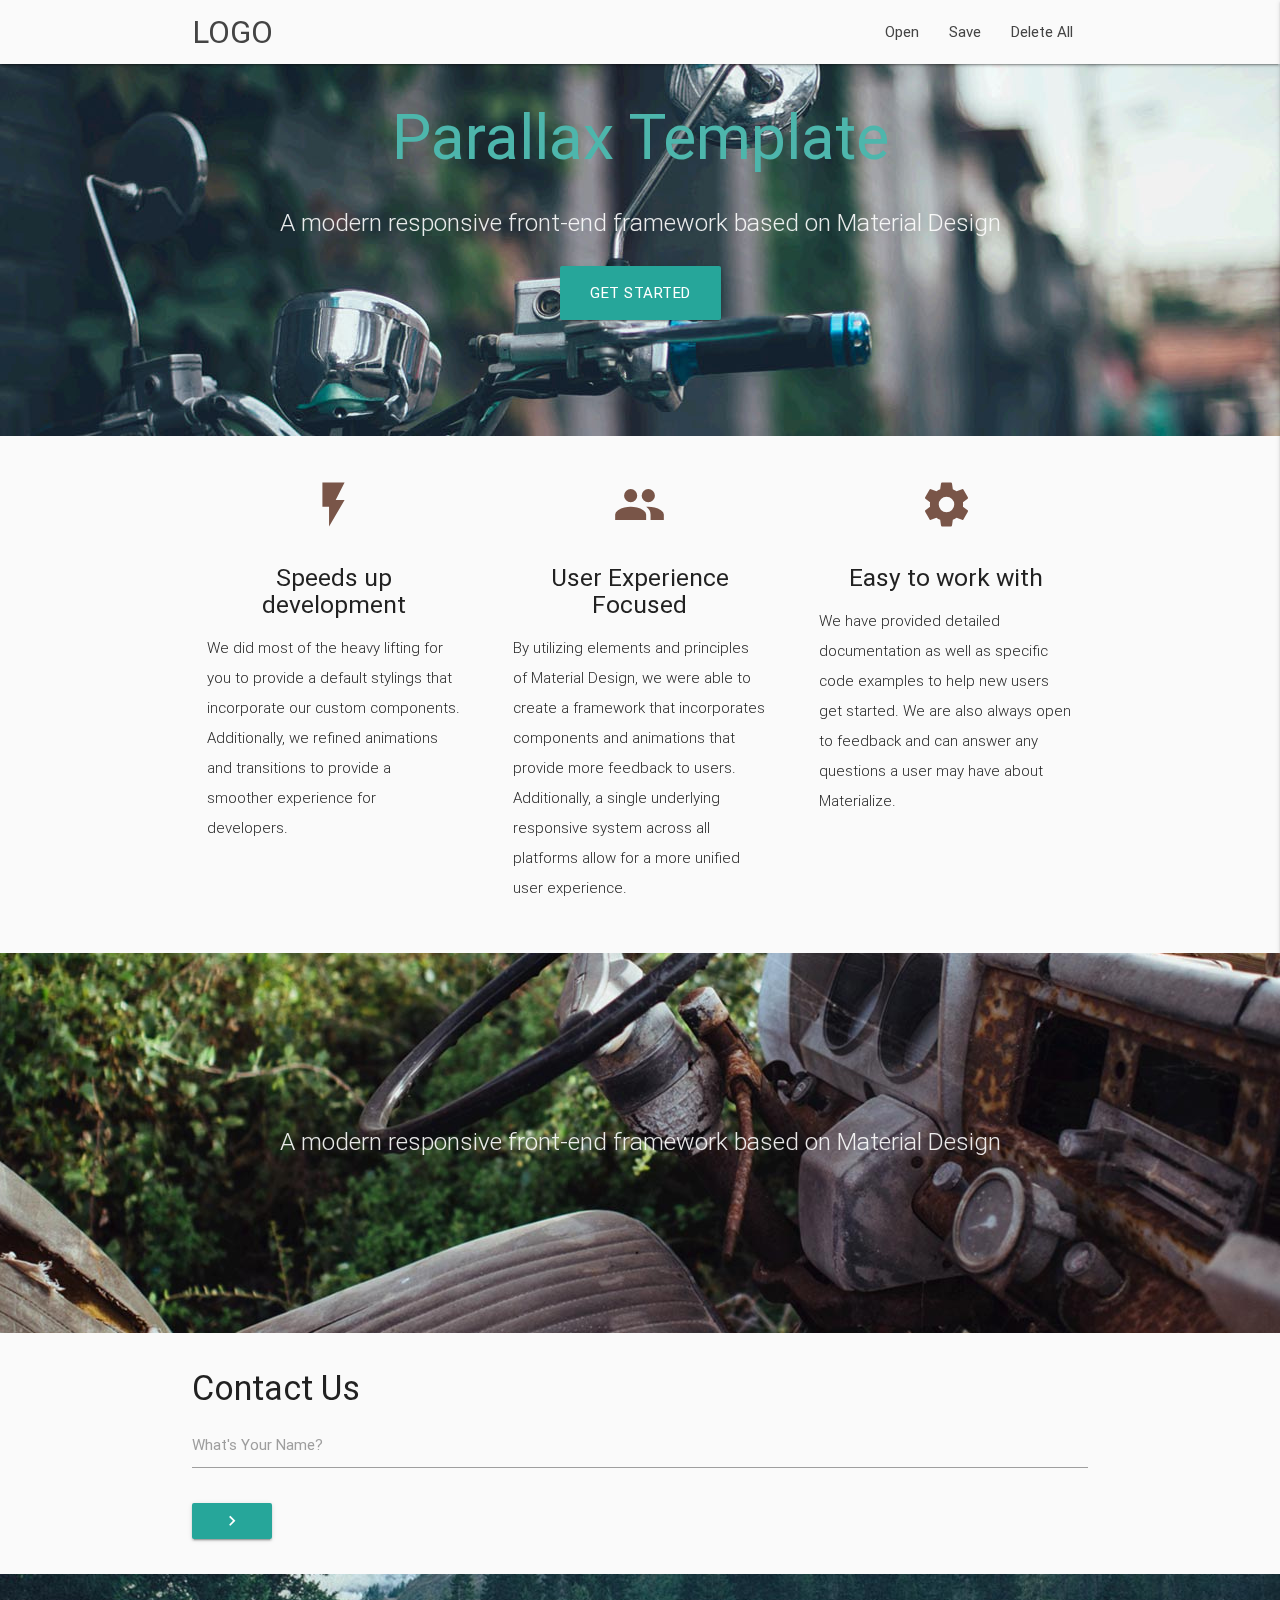
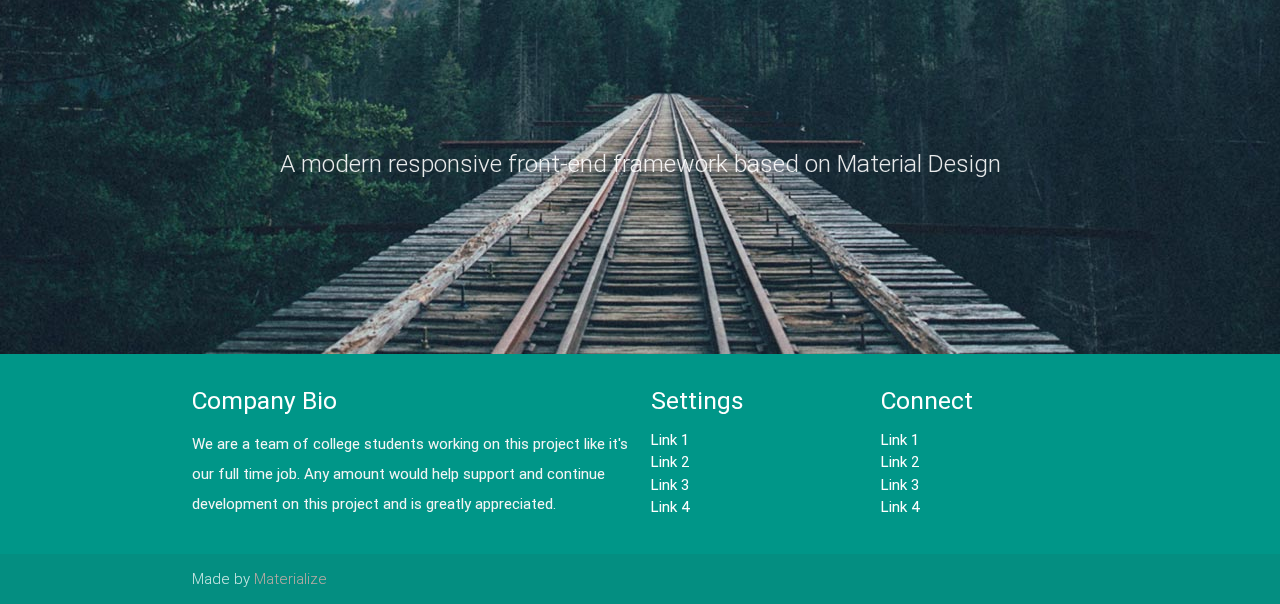
==== index.html @ 934c6a93 "Initial commit --ruben" ====
<!DOCTYPE html>
<html lang="en">
    <head>
        <meta http-equiv="Content-Type" content="text/html; charset=UTF-8"/>
        <meta name="viewport" content="width=device-width, initial-scale=1, maximum-scale=1.0, user-scalable=no"/>
        <title>Site Title</title>

        <!-- CSS  -->
        <link href="https://fonts.googleapis.com/icon?family=Material+Icons" rel="stylesheet">
        <link href="css/materialize.css" type="text/css" rel="stylesheet" media="screen,projection"/>
        <link href="css/style.css" type="text/css" rel="stylesheet" media="screen,projection"/>

        <style>
            body {
                padding-top: 56px;
            }

            .nav-fixed {
                position: fixed;
                right: 0;
                left: 0;
                top: 0;
                margin-bottom: 0px;
                z-index: 997;
            }

            .menu-close {
                margin: 0 !important;
            }
        </style>
    </head>
    <body>
        <!-- Horizonal Navigation bar -->
        <nav class="nav-fixed">
            <div class="nav-wrapper container">
                <a class="button-collapse right" href="#" data-activates="slide-out" id="button-collapse">
                    <i class="material-icons">menu</i>
                </a>
                <a id="logo-container" class="brand-logo">
                    LOGO
                </a>
                <!-- Horizontal Navbar links only shown on large resolutions -->
                <ul id="nav-mobile" class="right hide-on-med-and-down">
                    <li><a href="#">Open</a></li>
                    <li><a href="#">Save</a></li>
                    <li><a href="#">Delete All</a></li>
                </ul>
            </div>
        </nav>

        <!-- Sidebar navigation -->
        <ul id="slide-out" class="side-nav">
            <li><a href="javascript:;"><i class="material-icons right menu-close">arrow_forward</i></a></li>
            <li><a href="#">Open</a></li>
            <li><a href="#">Save</a></li>
            <li><a href="#">Delete All</a></li>
        </ul>

        <!-- Sidebar navigation -->
        <ul id="slide-out" class="side-nav">
            <li id="menu_load"><a href="#">Open<i class="mdi-file-file-upload left"></i></a></li>
            <li id="menu_save"><a href="#">Save<i class="mdi-file-file-download left"></i></a></li>
            <li id="menu_delete"><a href="#">Delete All<i class="mdi-action-delete left"></i></a></li>
        </ul>

        <div id="index-banner" class="parallax-container">
            <div class="section no-pad-bot">
                <div class="container">
                    <br><br>
                    <h1 class="header center teal-text text-lighten-2">Parallax Template</h1>
                    <div class="row center">
                        <h5 class="header col s12 light">A modern responsive front-end framework based on Material Design</h5>
                    </div>
                    <div class="row center">
                        <a href="http://materializecss.com/getting-started.html" id="download-button" class="btn-large waves-effect waves-light teal lighten-1">Get Started</a>
                    </div>
                    <br><br>

                </div>
            </div>
            <div class="parallax"><img src="images/parallax-bg/background1.jpg" alt="Unsplashed background img 1"></div>
        </div>

        <div class="container">
            <div class="section">

                <!--Icon Section-->   
                <div class="row">
                    <div class="col s12 m4">
                        <div class="icon-block">
                            <h2 class="center brown-text"><i class="material-icons">flash_on</i></h2>
                            <h5 class="center">Speeds up development</h5>

                            <p class="light">We did most of the heavy lifting for you to provide a default stylings that incorporate our custom components. Additionally, we refined animations and transitions to provide a smoother experience for developers.</p>
                        </div>
                    </div>

                    <div class="col s12 m4">
                        <div class="icon-block">
                            <h2 class="center brown-text"><i class="material-icons">group</i></h2>
                            <h5 class="center">User Experience Focused</h5>

                            <p class="light">By utilizing elements and principles of Material Design, we were able to create a framework that incorporates components and animations that provide more feedback to users. Additionally, a single underlying responsive system across all platforms allow for a more unified user experience.</p>
                        </div>
                    </div>

                    <div class="col s12 m4">
                        <div class="icon-block">
                            <h2 class="center brown-text"><i class="material-icons">settings</i></h2>
                            <h5 class="center">Easy to work with</h5>

                            <p class="light">We have provided detailed documentation as well as specific code examples to help new users get started. We are also always open to feedback and can answer any questions a user may have about Materialize.</p>
                        </div>
                    </div>
                </div>

            </div>
        </div>


        <div class="parallax-container valign-wrapper">
            <div class="section no-pad-bot">
                <div class="container">
                    <div class="row center">
                        <h5 class="header col s12 light">A modern responsive front-end framework based on Material Design</h5>
                    </div>
                </div>
            </div>
            <div class="parallax"><img src="images/parallax-bg/background2.jpg" alt="Unsplashed background img 2"></div>
        </div>

        <div class="container">
            <div class="section">

                <div class="row">
                    <div class="col s12">
                        <h3><i class="mdi-content-send brown-text"></i></h3>
                        <h4>Contact Us</h4>
                        <form id="contact-form" action="">
                            <div class="field-set">
                                <p class="error-step red-text" id="error-step0">Please tell us your name</p>
                                <div class="input-field" id="field-step0">
                                    <input id="input-field__name" type="text" class="validate">
                                    <label for="input-field__name">What's Your Name?</label>
                                </div>
                            </div>
                            <div class="field-set">
                                <p class="error-step red-text" id="error-step1">Please tell us your company name</p>
                                <div class="input-field" id="field-step1">
                                    <input id="input-field__company-name" type="text" class="validate">
                                    <label for="input-field__company-name">What's Your Company Name?</label>
                                </div>
                            </div>
                            <div class="field-set">
                                <p class="error-step red-text" id="error-step2">Please tell us about your project</p>
                                <div class="input-field">
                                    <textarea id="input-field__project-brief" class="materialize-textarea"></textarea>
                                    <label for="input-field__project-brief">Tell Us Briefly About Your Project</label>
                                </div>
                            </div>
                            <button type="submit" class="waves-effect waves-light btn" id="submit-contact">Submit</button>
                        </form>
                    </div>
                </div>

            </div>
        </div>


        <div class="parallax-container valign-wrapper">
            <div class="section no-pad-bot">
                <div class="container">
                    <div class="row center">
                        <h5 class="header col s12 light">A modern responsive front-end framework based on Material Design</h5>
                    </div>
                </div>
            </div>
            <div class="parallax"><img src="images/parallax-bg/background3.jpg" alt="Unsplashed background img 3"></div>
        </div>

        <footer class="page-footer teal">
            <div class="container">
                <div class="row">
                    <div class="col l6 s12">
                        <h5 class="white-text">Company Bio</h5>
                        <p class="grey-text text-lighten-4">We are a team of college students working on this project like it's our full time job. Any amount would help support and continue development on this project and is greatly appreciated.</p>


                    </div>
                    <div class="col l3 s12">
                        <h5 class="white-text">Settings</h5>
                        <ul>
                            <li><a class="white-text" href="#!">Link 1</a></li>
                            <li><a class="white-text" href="#!">Link 2</a></li>
                            <li><a class="white-text" href="#!">Link 3</a></li>
                            <li><a class="white-text" href="#!">Link 4</a></li>
                        </ul>
                    </div>
                    <div class="col l3 s12">
                        <h5 class="white-text">Connect</h5>
                        <ul>
                            <li><a class="white-text" href="#!">Link 1</a></li>
                            <li><a class="white-text" href="#!">Link 2</a></li>
                            <li><a class="white-text" href="#!">Link 3</a></li>
                            <li><a class="white-text" href="#!">Link 4</a></li>
                        </ul>
                    </div>
                </div>
            </div>
            <div class="footer-copyright">
                <div class="container">
                    Made by <a class="brown-text text-lighten-3" href="http://materializecss.com">Materialize</a>
                </div>
            </div>
        </footer>


        <!--  Scripts-->
        <script src="https://code.jquery.com/jquery-2.1.1.min.js"></script>
        <script src="js/bin/materialize.js"></script>
        <script src="js/bin/init.js"></script>
        <script src="js/bin/jquery-ui.min.js"></script>

        <script>
            var steps = $("#contact-form div.field-set");

            var count = steps.size();

            steps.each(function(i) {
                $(this).wrap("<div id='step" + i + "'></div>");
                $(this).append("<p id='step" + i + "commands'></p>");

                if (i === 0) {
                    createNextButton(i);        // to do
                    selectStep(i);                  // to do
                }
                else if (i === count - 1) {
                    $("#step" + i).hide();
                    createPrevButton(i);       // to do
                }
                else {
                    $("#step" + i).hide();
                    createPrevButton(i);       // to do
                    createNextButton(i);       // to do
                }
            });

            function createPrevButton(i) {

                var stepName = "step" + i;

//                $("#" + stepName + "commands").append("<a href='javascript:;' id='" + stepName + "Prev' class='prev waves-effect waves-light btn'><i class='material-icons'>keyboard_arrow_left</i></a> ");
//
//                $("#" + stepName + "Prev").bind("click", function(e) {
//                    $("#" + stepName).hide();
//                    $("#step" + (i - 1)).show();
//                    selectStep(i - 1);
//                });
                $("#submit-contact").hide();
            }

            function createNextButton(i) {
                $(".error-step").hide();
                var stepName = "step" + i;
                $("#" + stepName + "commands").append("<a href='javascript:;' id='" + stepName + "Next' class='next waves-effect waves-light btn'><i class='material-icons'>keyboard_arrow_right</i></a>");
                $("#" + stepName + "Next").bind("click", function(e) {
                    if (!$("#field-" + stepName + " input").val()) {
                        $("#field-" + stepName + " input").addClass("invalid");
                        $("#error-" + stepName).show("fast");
                        return false;
                    } else {
                        $("#" + stepName).slideUp(300).fadeOut(400);
//                    Materialize.showStaggeredList("#step" + (i + 1));
                        $("#step" + (i + 1)).slideDown(300).delay(800).fadeIn(400);
                        selectStep(i + 1);
//                        alert("isi dulu!");
//                        return false;
                    }
                    if (i + 2 === count) {
//                        $("#" + stepName + "Next").hide();
                        $("#submit-contact").show();
                    }
                });
            }

            function selectStep(i) {
                $("#steps li").removeClass("current");
                $("#stepDesc" + i).addClass("current");
            }

            $("#" + stepName + "Prev").bind("click", function(e) {
                $("#submit-contact").hide();
            });
        </script>

    </body>
</html>
---- css/style.css ----
/* Custom Stylesheet */
/**
 * Use this file to override Materialize files so you can update
 * the core Materialize files in the future
 *
 * Made By MaterializeCSS.com
 */

nav ul a,
nav .brand-logo {
  color: #444;
}

p {
  line-height: 2rem;
}

.button-collapse {
  color: #444;
}

.parallax-container {
  min-height: 380px;
  line-height: 0;
  height: auto;
  color: rgba(255,255,255,.9);
}
  .parallax-container .section {
    width: 100%;
  }

@media only screen and (max-width : 992px) {
  .parallax-container .section {
    position: absolute;
    top: 40%;
  }
  #index-banner .section {
    top: 10%;
  }
}

@media only screen and (max-width : 600px) {
  #index-banner .section {
    top: 0;
  }
}

.icon-block {
  padding: 0 15px;
}
.icon-block .material-icons {
  font-size: inherit;
}

footer.page-footer {
  margin: 0;
}
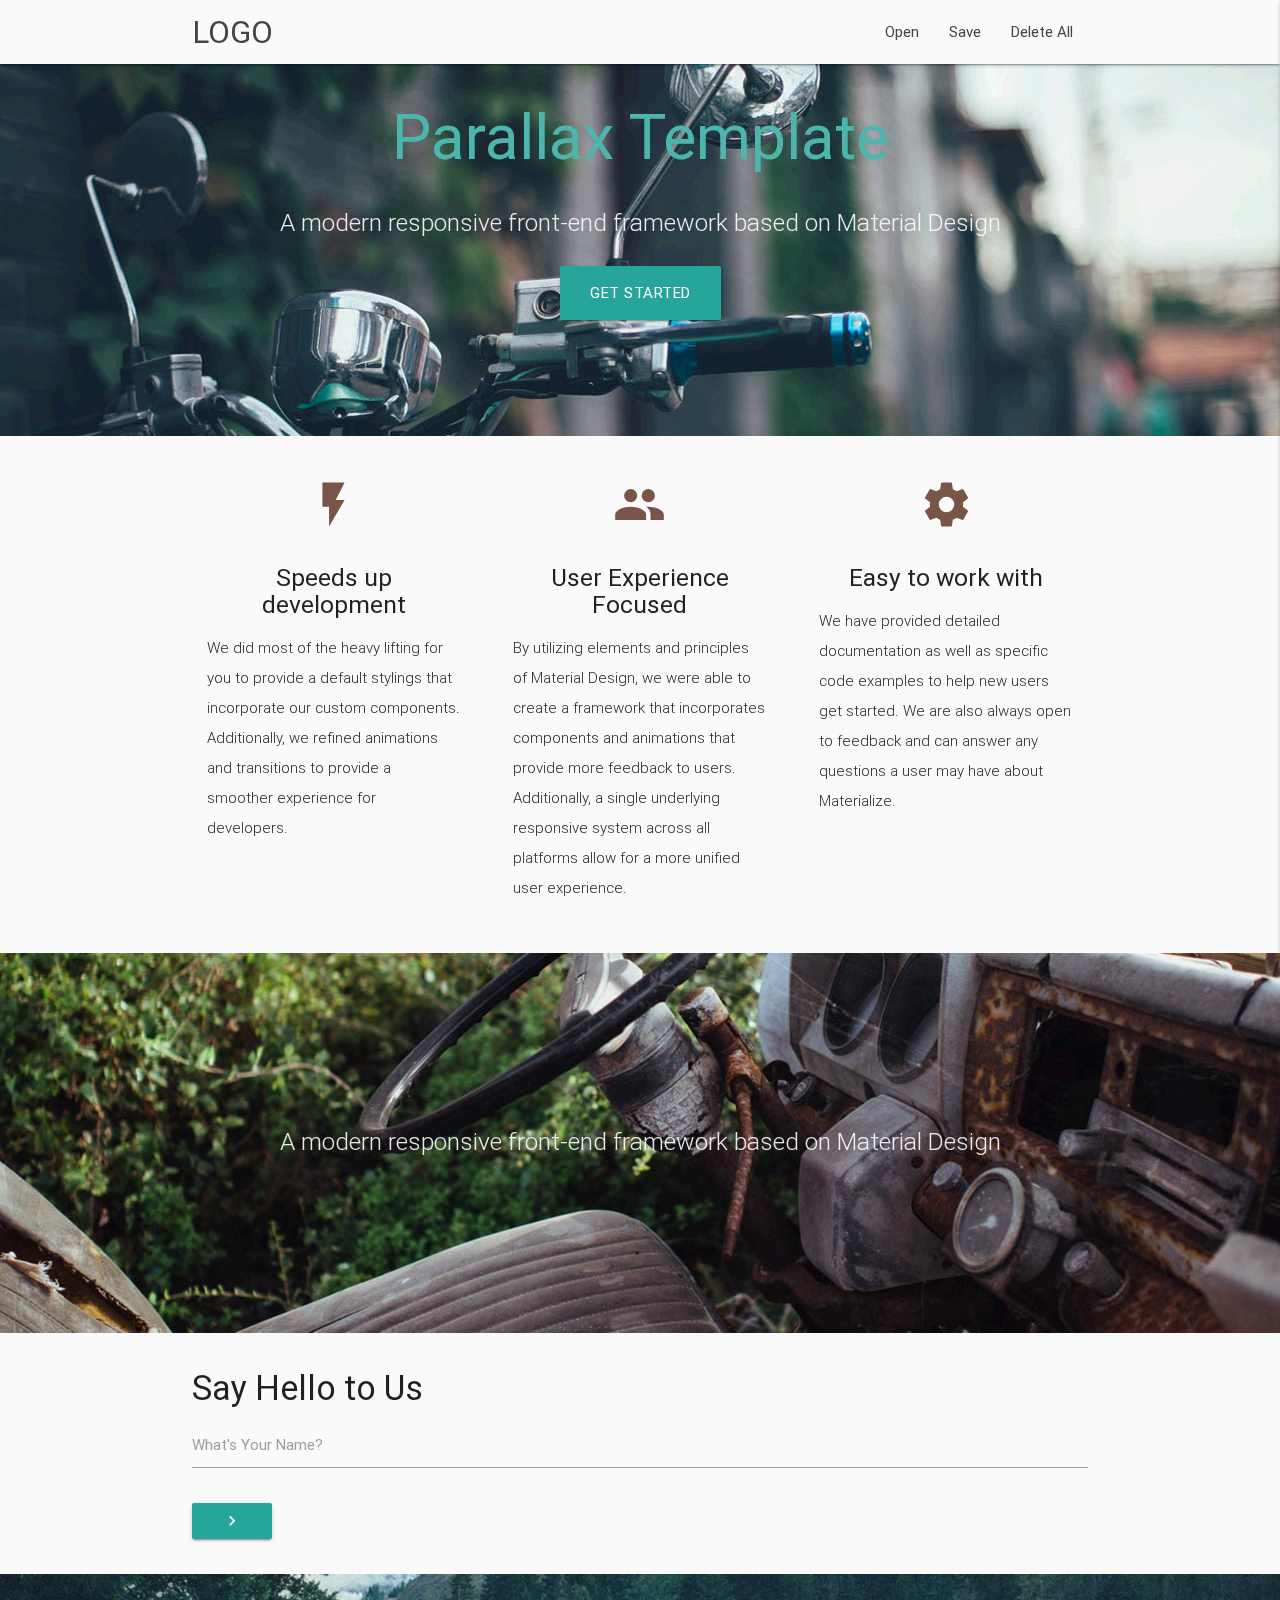
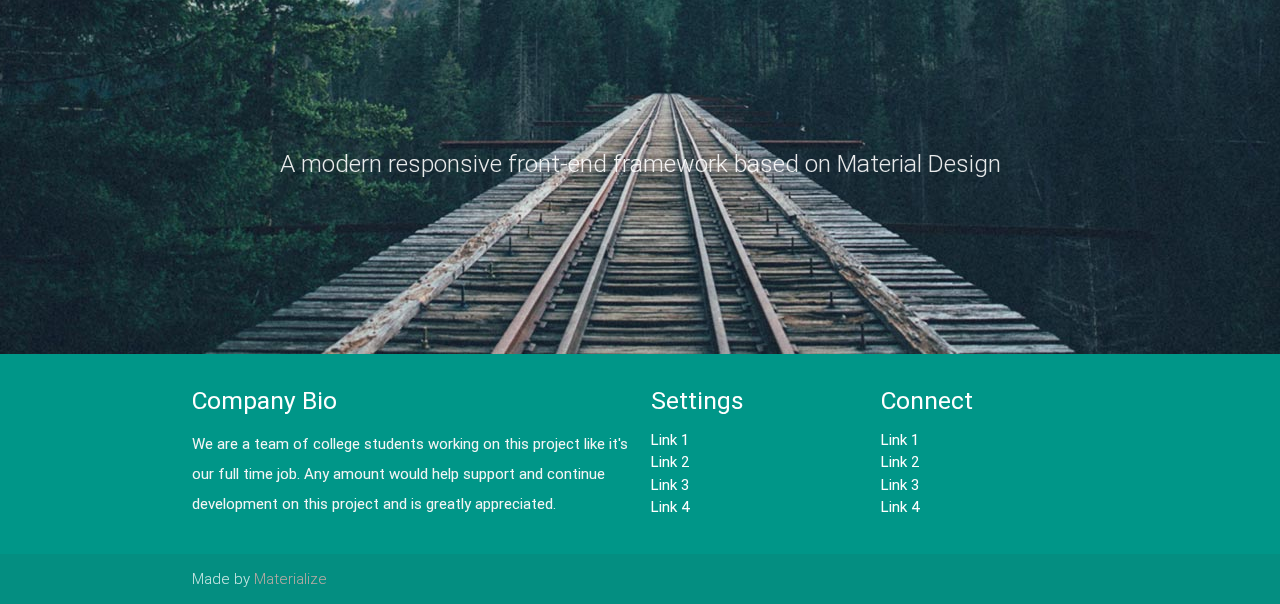
==== commit 22463bcc: "initial commit in branch ruben, minor update (wording)" ====
--- a/index.html
+++ b/index.html
@@ -135,7 +135,7 @@
                 <div class="row">
                     <div class="col s12">
                         <h3><i class="mdi-content-send brown-text"></i></h3>
-                        <h4>Contact Us</h4>
+                        <h4>Say Hello to Us</h4>
                         <form id="contact-form" action="">
                             <div class="field-set">
                                 <p class="error-step red-text" id="error-step0">Please tell us your name</p>
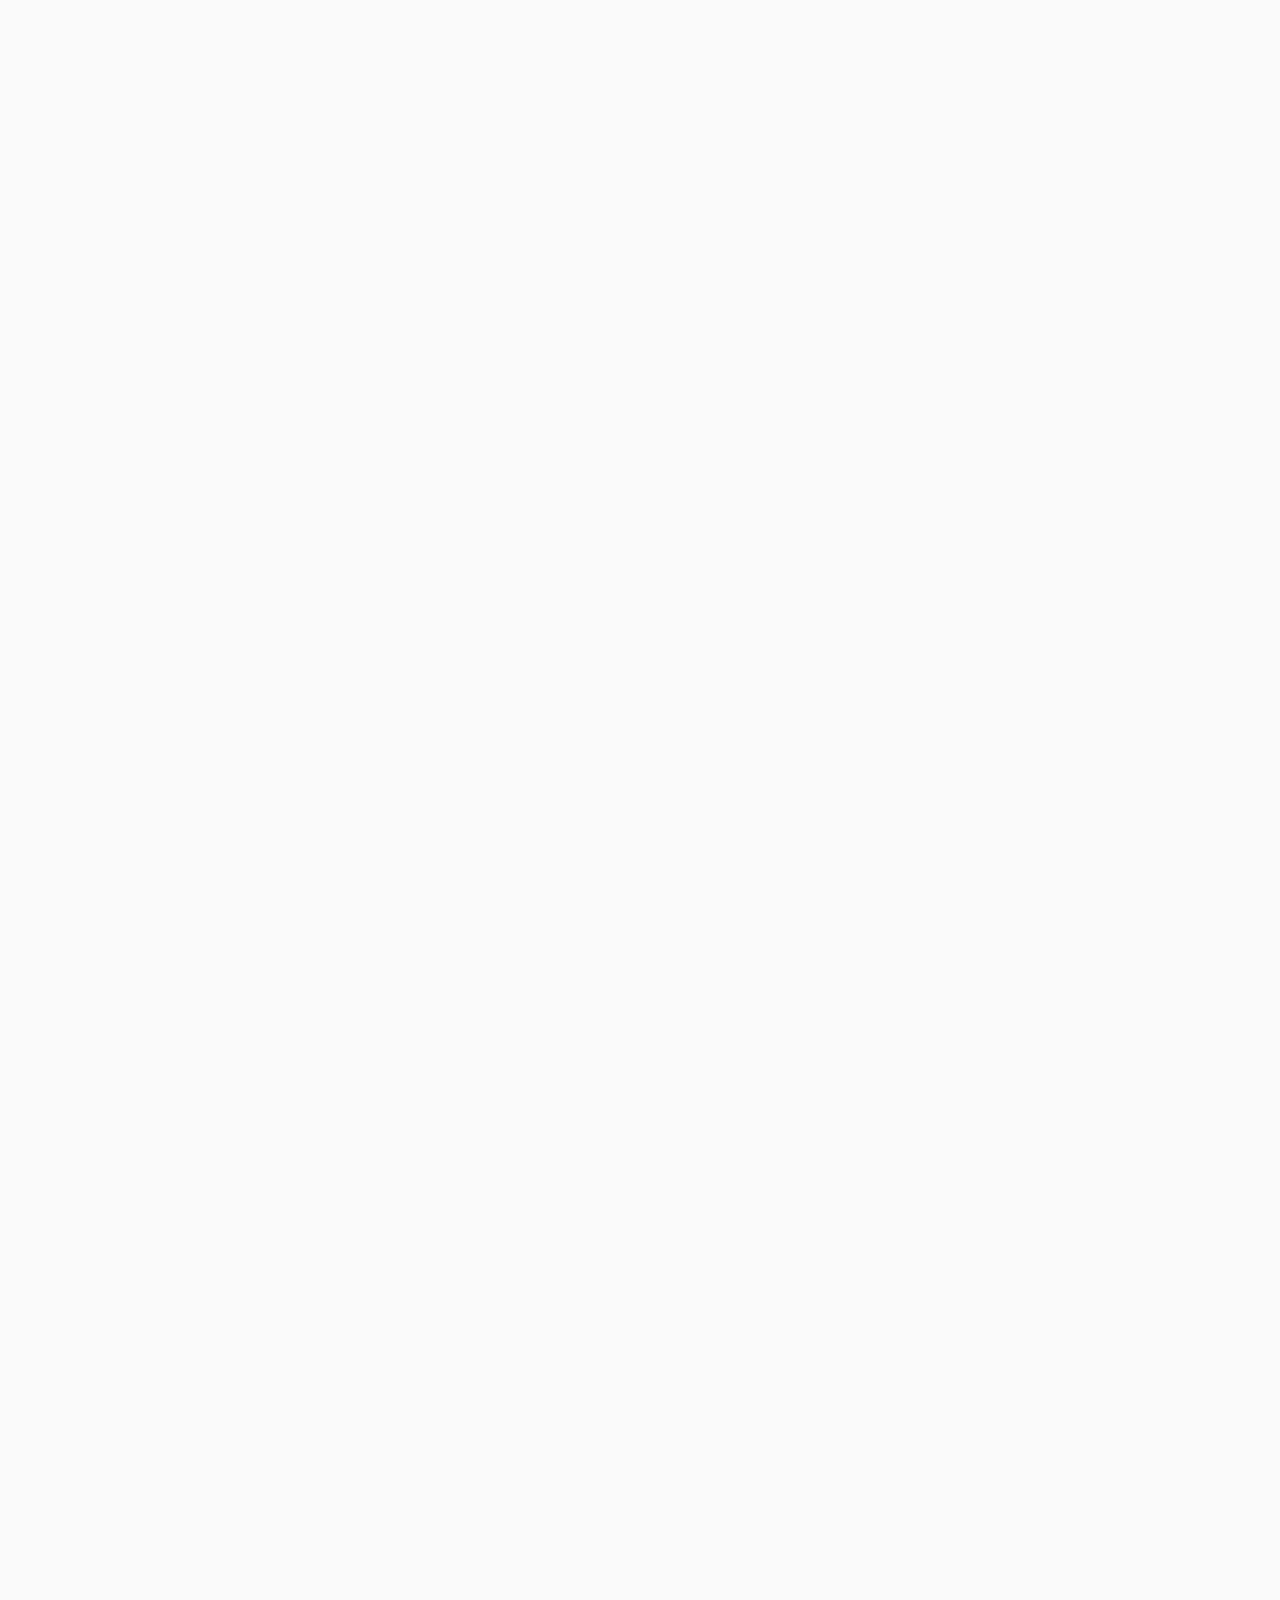
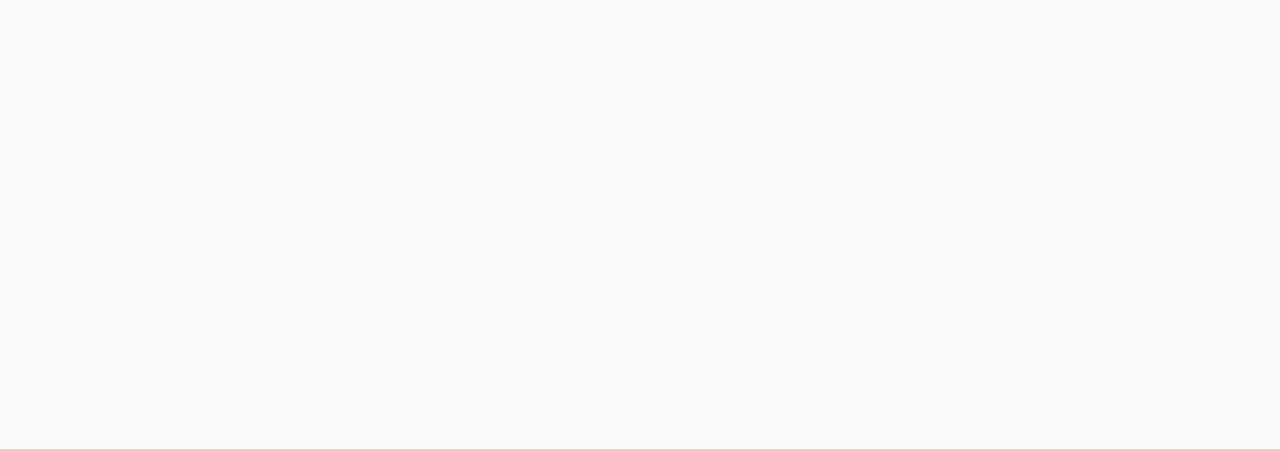
==== commit 3b1af1e6: "obrak abrik landing page. wkwkwk" ====
--- a/index.html
+++ b/index.html
@@ -9,287 +9,124 @@
         <link href="https://fonts.googleapis.com/icon?family=Material+Icons" rel="stylesheet">
         <link href="css/materialize.css" type="text/css" rel="stylesheet" media="screen,projection"/>
         <link href="css/style.css" type="text/css" rel="stylesheet" media="screen,projection"/>
+        <link href="lib/animsition/css/animsition.css" rel="stylesheet">
 
-        <style>
-            body {
-                padding-top: 56px;
-            }
-
-            .nav-fixed {
-                position: fixed;
-                right: 0;
-                left: 0;
-                top: 0;
-                margin-bottom: 0px;
-                z-index: 997;
-            }
-
-            .menu-close {
-                margin: 0 !important;
-            }
-        </style>
+        <script src="https://code.jquery.com/jquery-2.1.1.min.js"></script>
+        <script src="js/bin/materialize.min.js"></script>
+        <script src="lib/animsition/js/animsition.js"></script>
     </head>
     <body>
-        <!-- Horizonal Navigation bar -->
-        <nav class="nav-fixed">
-            <div class="nav-wrapper container">
-                <a class="button-collapse right" href="#" data-activates="slide-out" id="button-collapse">
-                    <i class="material-icons">menu</i>
-                </a>
-                <a id="logo-container" class="brand-logo">
-                    LOGO
-                </a>
-                <!-- Horizontal Navbar links only shown on large resolutions -->
-                <ul id="nav-mobile" class="right hide-on-med-and-down">
-                    <li><a href="#">Open</a></li>
-                    <li><a href="#">Save</a></li>
-                    <li><a href="#">Delete All</a></li>
-                </ul>
+        <div class="animsition">
+            <!-- Horizonal Navigation bar -->
+            <nav class="nav-fixed">
+                <div class="nav-wrapper container">
+                    <a class="button-collapse right" href="#" data-activates="slide-out" id="button-collapse">
+                        <i class="material-icons">menu</i>
+                    </a>
+                    <a href="index.html" id="logo-container" class="brand-logo animsition-link">
+                        <img src="images/logo-horizontal (Custom).png" style="margin-top: 6px" />
+                    </a>
+                    <!-- Horizontal Navbar links only shown on large resolutions -->
+                    <ul id="nav-mobile" class="right hide-on-med-and-down">
+                        <li class="waves-effect waves-ripple"><a href="about.html" class="">About Us</a></li>
+                        <li class="waves-effect waves-ripple"><a href="#">Our Work</a></li>
+                        <li><a href="contact-us.html" class="waves-effect waves-ripple btn grey darken-2 animsition-link">Contact Us</a></li>
+                    </ul>
+                </div>
+            </nav>
+
+            <!-- Sidebar navigation -->
+            <ul id="slide-out" class="side-nav">
+                <li><a href="javascript:;"><i class="material-icons right menu-close">arrow_forward</i></a></li>
+                <li><a href="about.html" class="animsition-link">About Us</a></li>
+                <li><a href="#">Our Work</a></li>
+                <li><a href="contact-us.html" class="waves-effect waves-ripple btn grey darken-2 animsition-link">Contact Us</a></li> 
+            </ul>
+
+            <div id="index-banner" class="parallax-container parallax-header valign-wrapper">
+                <div class="container">
+                    <h3 class="header col s12 grey-text text-lighten-4 valign" style="margin: 0; font-weight: 300 !important">PARBEL TECHNOLOGY</h3>
+                    <div id="typed-strings">
+                        <p><strong>Design.</strong></p>
+                        <p><strong>Create.</strong></p>
+                        <p><strong>Innovate.</strong></p>
+                    </div>
+                    <h5 style="font-weight: 300 !important">We <span id="typed" class="white-text"></span></h5>
+                    <a href="#who-are-we" class="btn waves-effect waves-ripple grey lighten-5 grey-text text-darken-1">WHO ARE WE?</a>
+                </div>
+                <div class="parallax"><img src="images/parallax-bg/bg-parbel.jpg" alt="Unsplashed background img 1"></div>
             </div>
-        </nav>
 
-        <!-- Sidebar navigation -->
-        <ul id="slide-out" class="side-nav">
-            <li><a href="javascript:;"><i class="material-icons right menu-close">arrow_forward</i></a></li>
-            <li><a href="#">Open</a></li>
-            <li><a href="#">Save</a></li>
-            <li><a href="#">Delete All</a></li>
-        </ul>
 
-        <!-- Sidebar navigation -->
-        <ul id="slide-out" class="side-nav">
-            <li id="menu_load"><a href="#">Open<i class="mdi-file-file-upload left"></i></a></li>
-            <li id="menu_save"><a href="#">Save<i class="mdi-file-file-download left"></i></a></li>
-            <li id="menu_delete"><a href="#">Delete All<i class="mdi-action-delete left"></i></a></li>
-        </ul>
+            <div class="parallax-container parallax-full valign-wrapper" id="who-are-we">
+                <div class="section no-pad-bot">
+                    <div class="container">
+                        <h4 class="header col s12 light white-text"><span id="speck-of-dust"></span> <span id="speck-btn" style="display: none"><a href="our-work.html" class="btn-floating btn waves-effect waves-ripple grey darken-3 animsition-link"><i class="material-icons">send</i></a></span></h4>
 
-        <div id="index-banner" class="parallax-container">
-            <div class="section no-pad-bot">
+                    </div>
+                </div>
+                <div class="parallax"><img src="images/parallax-bg/bg-parbel2.jpg" alt="Unsplashed background img 2"></div>
+            </div>
+
+            <footer class="page-footer grey darken-3">
                 <div class="container">
-                    <br><br>
-                    <h1 class="header center teal-text text-lighten-2">Parallax Template</h1>
-                    <div class="row center">
-                        <h5 class="header col s12 light">A modern responsive front-end framework based on Material Design</h5>
-                    </div>
-                    <div class="row center">
-                        <a href="http://materializecss.com/getting-started.html" id="download-button" class="btn-large waves-effect waves-light teal lighten-1">Get Started</a>
-                    </div>
-                    <br><br>
+                    <div class="row">
+                        <div class="col l6 s12">
+                            <h5 class="white-text">Company Bio</h5>
+                            <p class="grey-text text-lighten-4">We are a team of college students working on this project like it's our full time job. Any amount would help support and continue development on this project and is greatly appreciated.</p>
 
-                </div>
-            </div>
-            <div class="parallax"><img src="images/parallax-bg/background1.jpg" alt="Unsplashed background img 1"></div>
-        </div>
 
-        <div class="container">
-            <div class="section">
-
-                <!--Icon Section-->   
-                <div class="row">
-                    <div class="col s12 m4">
-                        <div class="icon-block">
-                            <h2 class="center brown-text"><i class="material-icons">flash_on</i></h2>
-                            <h5 class="center">Speeds up development</h5>
-
-                            <p class="light">We did most of the heavy lifting for you to provide a default stylings that incorporate our custom components. Additionally, we refined animations and transitions to provide a smoother experience for developers.</p>
                         </div>
-                    </div>
-
-                    <div class="col s12 m4">
-                        <div class="icon-block">
-                            <h2 class="center brown-text"><i class="material-icons">group</i></h2>
-                            <h5 class="center">User Experience Focused</h5>
-
-                            <p class="light">By utilizing elements and principles of Material Design, we were able to create a framework that incorporates components and animations that provide more feedback to users. Additionally, a single underlying responsive system across all platforms allow for a more unified user experience.</p>
+                        <div class="col l3 s12">
+                            <h5 class="white-text">Settings</h5>
+                            <ul>
+                                <li><a class="white-text" href="#!">Link 1</a></li>
+                                <li><a class="white-text" href="#!">Link 2</a></li>
+                                <li><a class="white-text" href="#!">Link 3</a></li>
+                                <li><a class="white-text" href="#!">Link 4</a></li>
+                            </ul>
                         </div>
-                    </div>
-
-                    <div class="col s12 m4">
-                        <div class="icon-block">
-                            <h2 class="center brown-text"><i class="material-icons">settings</i></h2>
-                            <h5 class="center">Easy to work with</h5>
-
-                            <p class="light">We have provided detailed documentation as well as specific code examples to help new users get started. We are also always open to feedback and can answer any questions a user may have about Materialize.</p>
+                        <div class="col l3 s12">
+                            <h5 class="white-text">Connect</h5>
+                            <ul>
+                                <li><a class="white-text" href="#!">Link 1</a></li>
+                                <li><a class="white-text" href="#!">Link 2</a></li>
+                                <li><a class="white-text" href="#!">Link 3</a></li>
+                                <li><a class="white-text" href="#!">Link 4</a></li>
+                            </ul>
                         </div>
                     </div>
                 </div>
-
-            </div>
-        </div>
-
-
-        <div class="parallax-container valign-wrapper">
-            <div class="section no-pad-bot">
-                <div class="container">
-                    <div class="row center">
-                        <h5 class="header col s12 light">A modern responsive front-end framework based on Material Design</h5>
+                <div class="footer-copyright">
+                    <div class="container">
+                        &COPY;2016 Parbel Technologies
                     </div>
                 </div>
-            </div>
-            <div class="parallax"><img src="images/parallax-bg/background2.jpg" alt="Unsplashed background img 2"></div>
+            </footer>
+
         </div>
-
-        <div class="container">
-            <div class="section">
-
-                <div class="row">
-                    <div class="col s12">
-                        <h3><i class="mdi-content-send brown-text"></i></h3>
-                        <h4>Say Hello to Us</h4>
-                        <form id="contact-form" action="">
-                            <div class="field-set">
-                                <p class="error-step red-text" id="error-step0">Please tell us your name</p>
-                                <div class="input-field" id="field-step0">
-                                    <input id="input-field__name" type="text" class="validate">
-                                    <label for="input-field__name">What's Your Name?</label>
-                                </div>
-                            </div>
-                            <div class="field-set">
-                                <p class="error-step red-text" id="error-step1">Please tell us your company name</p>
-                                <div class="input-field" id="field-step1">
-                                    <input id="input-field__company-name" type="text" class="validate">
-                                    <label for="input-field__company-name">What's Your Company Name?</label>
-                                </div>
-                            </div>
-                            <div class="field-set">
-                                <p class="error-step red-text" id="error-step2">Please tell us about your project</p>
-                                <div class="input-field">
-                                    <textarea id="input-field__project-brief" class="materialize-textarea"></textarea>
-                                    <label for="input-field__project-brief">Tell Us Briefly About Your Project</label>
-                                </div>
-                            </div>
-                            <button type="submit" class="waves-effect waves-light btn" id="submit-contact">Submit</button>
-                        </form>
-                    </div>
-                </div>
-
-            </div>
-        </div>
-
-
-        <div class="parallax-container valign-wrapper">
-            <div class="section no-pad-bot">
-                <div class="container">
-                    <div class="row center">
-                        <h5 class="header col s12 light">A modern responsive front-end framework based on Material Design</h5>
-                    </div>
-                </div>
-            </div>
-            <div class="parallax"><img src="images/parallax-bg/background3.jpg" alt="Unsplashed background img 3"></div>
-        </div>
-
-        <footer class="page-footer teal">
-            <div class="container">
-                <div class="row">
-                    <div class="col l6 s12">
-                        <h5 class="white-text">Company Bio</h5>
-                        <p class="grey-text text-lighten-4">We are a team of college students working on this project like it's our full time job. Any amount would help support and continue development on this project and is greatly appreciated.</p>
-
-
-                    </div>
-                    <div class="col l3 s12">
-                        <h5 class="white-text">Settings</h5>
-                        <ul>
-                            <li><a class="white-text" href="#!">Link 1</a></li>
-                            <li><a class="white-text" href="#!">Link 2</a></li>
-                            <li><a class="white-text" href="#!">Link 3</a></li>
-                            <li><a class="white-text" href="#!">Link 4</a></li>
-                        </ul>
-                    </div>
-                    <div class="col l3 s12">
-                        <h5 class="white-text">Connect</h5>
-                        <ul>
-                            <li><a class="white-text" href="#!">Link 1</a></li>
-                            <li><a class="white-text" href="#!">Link 2</a></li>
-                            <li><a class="white-text" href="#!">Link 3</a></li>
-                            <li><a class="white-text" href="#!">Link 4</a></li>
-                        </ul>
-                    </div>
-                </div>
-            </div>
-            <div class="footer-copyright">
-                <div class="container">
-                    Made by <a class="brown-text text-lighten-3" href="http://materializecss.com">Materialize</a>
-                </div>
-            </div>
-        </footer>
-
-
         <!--  Scripts-->
-        <script src="https://code.jquery.com/jquery-2.1.1.min.js"></script>
-        <script src="js/bin/materialize.js"></script>
         <script src="js/bin/init.js"></script>
-        <script src="js/bin/jquery-ui.min.js"></script>
+        <script src="lib/typed.js/dist/typed.min.js"></script>
 
         <script>
-            var steps = $("#contact-form div.field-set");
+            var fullHeight = $(window).height();
+            var header = fullHeight - 56;
+            $('.parallax-header').css('height', header);
+            $('.parallax-full').css('height', fullHeight);
 
-            var count = steps.size();
-
-            steps.each(function(i) {
-                $(this).wrap("<div id='step" + i + "'></div>");
-                $(this).append("<p id='step" + i + "commands'></p>");
-
-                if (i === 0) {
-                    createNextButton(i);        // to do
-                    selectStep(i);                  // to do
-                }
-                else if (i === count - 1) {
-                    $("#step" + i).hide();
-                    createPrevButton(i);       // to do
-                }
-                else {
-                    $("#step" + i).hide();
-                    createPrevButton(i);       // to do
-                    createNextButton(i);       // to do
-                }
-            });
-
-            function createPrevButton(i) {
-
-                var stepName = "step" + i;
-
-//                $("#" + stepName + "commands").append("<a href='javascript:;' id='" + stepName + "Prev' class='prev waves-effect waves-light btn'><i class='material-icons'>keyboard_arrow_left</i></a> ");
-//
-//                $("#" + stepName + "Prev").bind("click", function(e) {
-//                    $("#" + stepName).hide();
-//                    $("#step" + (i - 1)).show();
-//                    selectStep(i - 1);
-//                });
-                $("#submit-contact").hide();
-            }
-
-            function createNextButton(i) {
-                $(".error-step").hide();
-                var stepName = "step" + i;
-                $("#" + stepName + "commands").append("<a href='javascript:;' id='" + stepName + "Next' class='next waves-effect waves-light btn'><i class='material-icons'>keyboard_arrow_right</i></a>");
-                $("#" + stepName + "Next").bind("click", function(e) {
-                    if (!$("#field-" + stepName + " input").val()) {
-                        $("#field-" + stepName + " input").addClass("invalid");
-                        $("#error-" + stepName).show("fast");
-                        return false;
-                    } else {
-                        $("#" + stepName).slideUp(300).fadeOut(400);
-//                    Materialize.showStaggeredList("#step" + (i + 1));
-                        $("#step" + (i + 1)).slideDown(300).delay(800).fadeIn(400);
-                        selectStep(i + 1);
-//                        alert("isi dulu!");
-//                        return false;
-                    }
-                    if (i + 2 === count) {
-//                        $("#" + stepName + "Next").hide();
-                        $("#submit-contact").show();
-                    }
+//            typed.js
+            $(function() {
+                $("#typed").typed({
+                    stringsElement: $('#typed-strings'),
+                    loop: true,
+                    // typing speed
+                    typeSpeed: 50,
+                    // backspacing speed
+                    backSpeed: 10,
+                    // time before backspacing
+                    backDelay: 1700,
                 });
-            }
-
-            function selectStep(i) {
-                $("#steps li").removeClass("current");
-                $("#stepDesc" + i).addClass("current");
-            }
-
-            $("#" + stepName + "Prev").bind("click", function(e) {
-                $("#submit-contact").hide();
             });
         </script>
 
--- a/css/style.css
+++ b/css/style.css
@@ -5,53 +5,91 @@
  *
  * Made By MaterializeCSS.com
  */
+body {
+    padding-top: 56px;
+}
+
+.nav-fixed {
+    position: fixed;
+    right: 0;
+    left: 0;
+    top: 0;
+    margin-bottom: 0px;
+    z-index: 997;
+}
+
+.menu-close {
+    margin: 0 !important;
+}
 
 nav ul a,
 nav .brand-logo {
-  color: #444;
+    color: #444;
 }
 
 p {
-  line-height: 2rem;
+    line-height: 2rem;
 }
 
 .button-collapse {
-  color: #444;
+    color: #444;
 }
 
 .parallax-container {
-  min-height: 380px;
-  line-height: 0;
-  height: auto;
-  color: rgba(255,255,255,.9);
+    min-height: 380px;
+    line-height: 0;
+    height: auto;
+    color: rgba(255,255,255,.9);
 }
-  .parallax-container .section {
+.parallax-container .section {
     width: 100%;
-  }
+}
+
+.typed-cursor{
+    opacity: 1;
+    -webkit-animation: blink 0.7s infinite;
+    -moz-animation: blink 0.7s infinite;
+    animation: blink 0.7s infinite;
+}
+@keyframes blink{
+    0% { opacity:1; }
+    50% { opacity:0; }
+    100% { opacity:1; }
+}
+@-webkit-keyframes blink{
+    0% { opacity:1; }
+    50% { opacity:0; }
+    100% { opacity:1; }
+}
+@-moz-keyframes blink{
+    0% { opacity:1; }
+    50% { opacity:0; }
+    100% { opacity:1; }
+}
 
 @media only screen and (max-width : 992px) {
-  .parallax-container .section {
-    position: absolute;
-    top: 40%;
-  }
-  #index-banner .section {
-    top: 10%;
-  }
+    .parallax-container .section {
+        position: absolute;
+        top: 40%;
+    }
+    #index-banner .section {
+        top: 10%;
+    }
 }
 
 @media only screen and (max-width : 600px) {
-  #index-banner .section {
-    top: 0;
-  }
+    #index-banner .section {
+        top: 0;
+    }
 }
 
 .icon-block {
-  padding: 0 15px;
+    padding: 0 15px;
 }
 .icon-block .material-icons {
-  font-size: inherit;
+    font-size: inherit;
 }
 
 footer.page-footer {
-  margin: 0;
+    margin: 0;
 }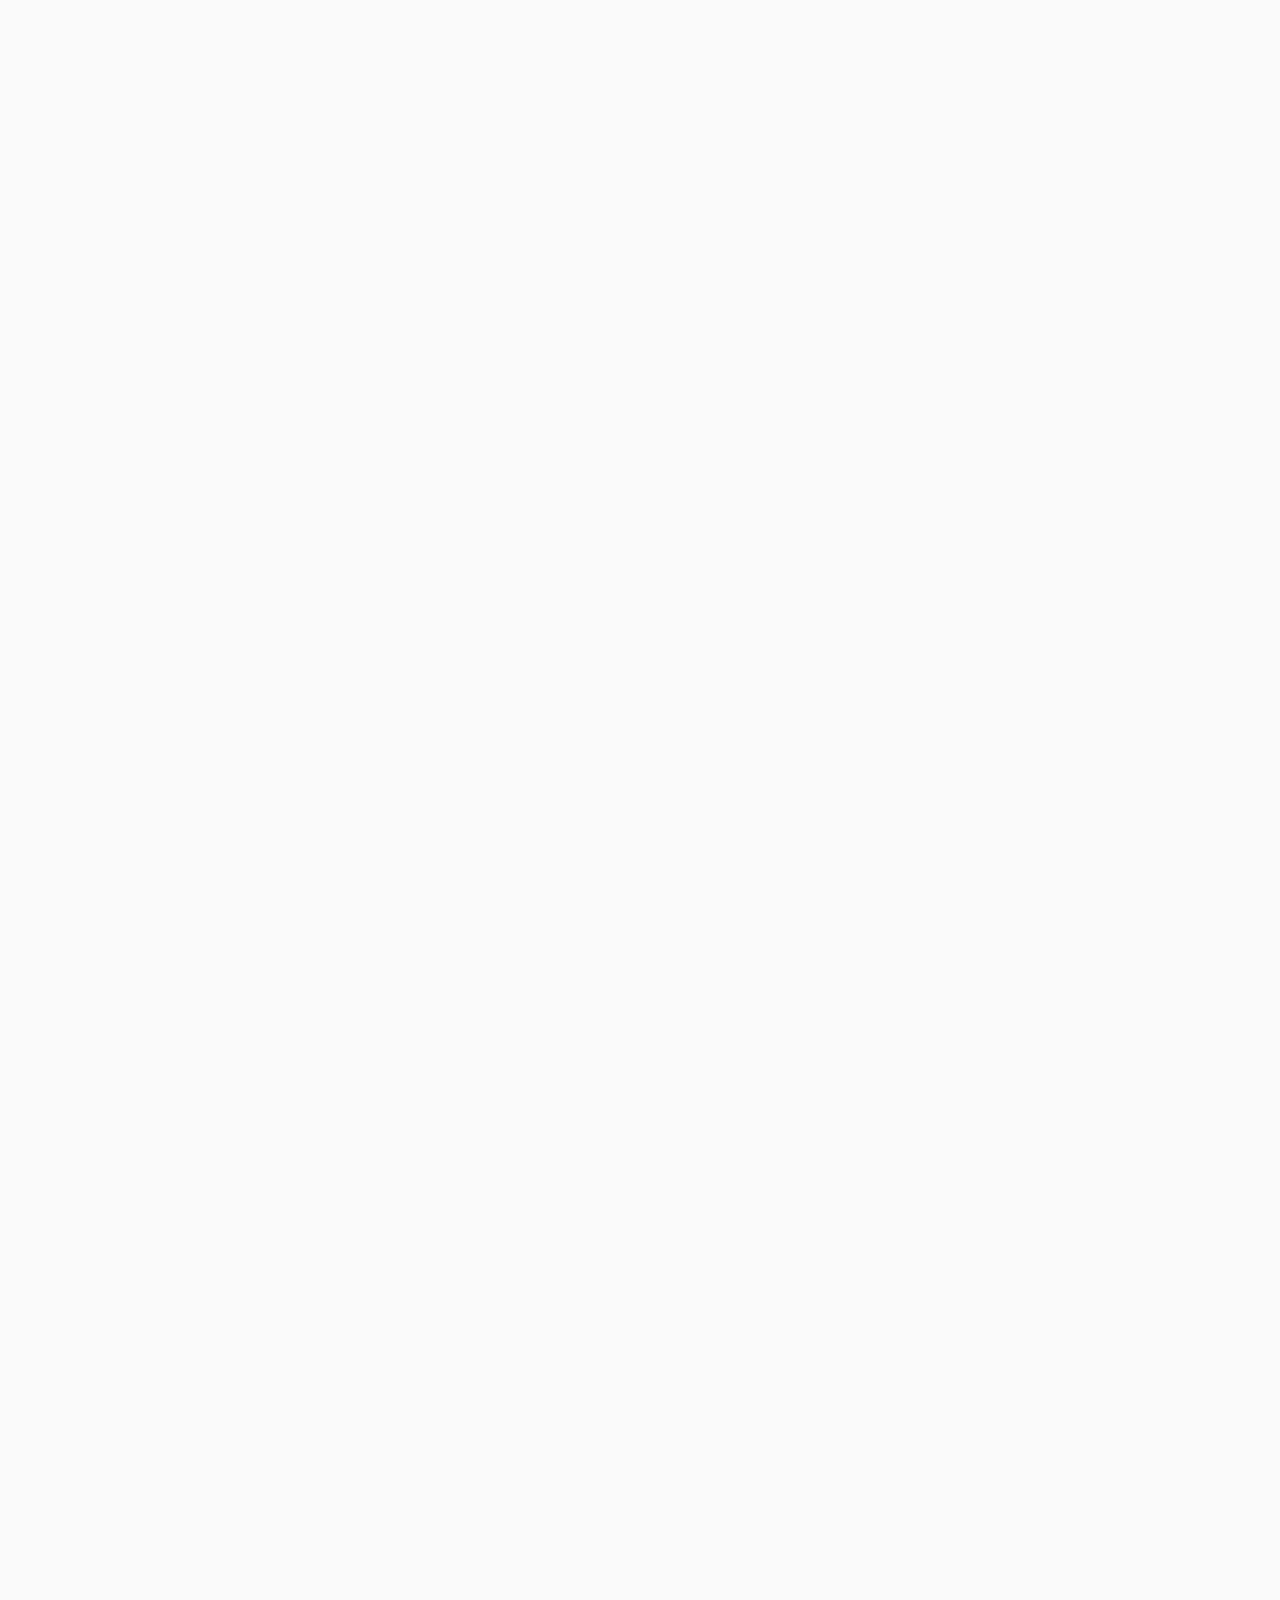
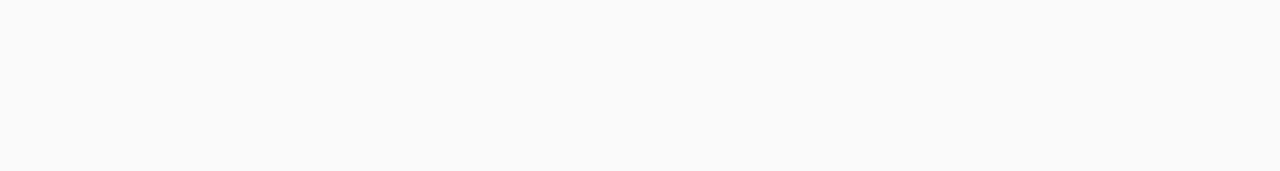
==== commit 5a9f6319: "lalala yeyeye" ====
--- a/index.html
+++ b/index.html
@@ -3,7 +3,7 @@
     <head>
         <meta http-equiv="Content-Type" content="text/html; charset=UTF-8"/>
         <meta name="viewport" content="width=device-width, initial-scale=1, maximum-scale=1.0, user-scalable=no"/>
-        <title>Site Title</title>
+        <title>Parbel Technologies</title>
 
         <!-- CSS  -->
         <link href="https://fonts.googleapis.com/icon?family=Material+Icons" rel="stylesheet">
@@ -18,8 +18,8 @@
     <body>
         <div class="animsition">
             <!-- Horizonal Navigation bar -->
-            <nav class="nav-fixed">
-                <div class="nav-wrapper container">
+            <nav class="nav-fixed hide-on-med-and-down">
+                <div class="nav-wrapper">
                     <a class="button-collapse right" href="#" data-activates="slide-out" id="button-collapse">
                         <i class="material-icons">menu</i>
                     </a>
@@ -43,30 +43,184 @@
                 <li><a href="contact-us.html" class="waves-effect waves-ripple btn grey darken-2 animsition-link">Contact Us</a></li> 
             </ul>
 
-            <div id="index-banner" class="parallax-container parallax-header valign-wrapper">
-                <div class="container">
-                    <h3 class="header col s12 grey-text text-lighten-4 valign" style="margin: 0; font-weight: 300 !important">PARBEL TECHNOLOGY</h3>
-                    <div id="typed-strings">
-                        <p><strong>Design.</strong></p>
-                        <p><strong>Create.</strong></p>
-                        <p><strong>Innovate.</strong></p>
-                    </div>
-                    <h5 style="font-weight: 300 !important">We <span id="typed" class="white-text"></span></h5>
-                    <a href="#who-are-we" class="btn waves-effect waves-ripple grey lighten-5 grey-text text-darken-1">WHO ARE WE?</a>
-                </div>
-                <div class="parallax"><img src="images/parallax-bg/bg-parbel.jpg" alt="Unsplashed background img 1"></div>
-            </div>
-
-
-            <div class="parallax-container parallax-full valign-wrapper" id="who-are-we">
+            <!--MOBILE NAV-->
+            <div class="fixed-action-btn toolbar hide-on-large-only bottom-nav">
+                <a class="btn-floating btn-large red">
+                    <i class="large material-icons">menu</i>
+                </a>
+                <ul>
+                    <li class="waves-effect waves-light">
+                        <a href="index.html">
+                            <i class="material-icons">home</i>
+                            <div class="bottom-nav__title">Home</div>
+                        </a>
+                    </li>
+                    <li class="waves-effect waves-light">
+                        <a href="#!">
+                            <i class="material-icons">person_pin</i>
+                            <div class="bottom-nav__title">About</div>
+                        </a>
+                    </li>
+                    <li class="waves-effect waves-light">
+                        <a href="#!">
+                            <i class="material-icons">view_module</i>
+                            <div class="bottom-nav__title">Our Works</div>
+                        </a>
+                    </li>
+                    <li class="waves-effect waves-light">
+                        <a href="contact-us.html">
+                            <i class="material-icons">comment</i>
+                            <div class="bottom-nav__title">Contact</div>
+                        </a>
+                    </li>
+                </ul>
+            </div>
+            <!--END MOBILE NAV-->
+
+            <div id="index-banner" class="parallax-container parallax-header valign-wrapper center-align">
+                <div class="container" style="padding-top: 56px">
+                    <h3 class="header col s12 grey-text text-lighten-4 valign hide-on-large-only" style="margin: 0; font-weight: 300 !important">PARBEL TECHNOLOGY</h3>
+
+                    <div class="text-scramble"></div>
+
+                    <hr/>
+
+                    <!--                    <div id="typed-strings">
+                                            <p><strong>Design.</strong></p>
+                                            <p><strong>Create.</strong></p>
+                                            <p><strong>Innovate.</strong></p>
+                                        </div>-->
+
+                    <!--<h5 style="font-weight: 300 !important">We <span id="typed" class="white-text"></span></h5>-->
+
+                    <!--<div class="btn-bg bg-3">-->
+                    <div class="btn-custom">
+                        <a class="custom custom-1 waves-effect waves-light" href="#our-work">Start Now</a>
+                    </div>
+                    <!--</div>-->
+                    <!--<a style="margin-top: 25px" href="#who-are-we" class="btn waves-effect waves-ripple grey lighten-5 grey-text text-darken-1">Our Works</a>-->
+                </div>
+                <div class="parallax"><img src="images/parallax-bg/bg-header15.jpg" alt="Unsplashed background img 1"></div>
+            </div>
+
+            <div class="row" id="our-work" style="padding: 50px 0 20px">
+                <!--<div id="our-work" style="margin-bottom: 25px"></div>-->
+                <div class="col s12 center-align">
+                    <h3 class="grey-text text-darken-3">
+                        Our Works
+                    </h3>
+                    <div class="container">
+                        <hr/>
+                    </div>
+                </div>
+            </div>
+            <div class="row" style="padding-bottom: 50px">
+                <div class="col m4">
+                    <div class="card">
+                        <div class="card-image waves-effect waves-block waves-light">
+                            <img class="activator" src="images/parallax-bg/bg-header4.jpg">
+                        </div>
+                        <div class="card-content">
+                            <span class="card-title activator grey-text text-darken-4">Project 1<i class="material-icons right">more_vert</i></span>
+                            <p><a href="#">Go to the website</a></p>
+                        </div>
+                        <div class="card-reveal">
+                            <span class="card-title grey-text text-darken-4">Card Title<i class="material-icons right">close</i></span>
+                            <p class="grey-text text-darken-4">Here is some more information about this product that is only revealed once clicked on.</p>
+                            <p><a href="#">Go to the website</a></p>
+                        </div>
+                    </div>
+                </div>
+                <div class="col m4">
+                    <div class="card">
+                        <div class="card-image waves-effect waves-block waves-light">
+                            <img class="activator" src="images/parallax-bg/bg-header4.jpg">
+                        </div>
+                        <div class="card-content">
+                            <span class="card-title activator grey-text text-darken-4">Project 2<i class="material-icons right">more_vert</i></span>
+                            <p><a href="#">Go to the website</a></p>
+                        </div>
+                        <div class="card-reveal">
+                            <span class="card-title grey-text text-darken-4">Card Title<i class="material-icons right">close</i></span>
+                            <p class="grey-text text-darken-4">Here is some more information about this product that is only revealed once clicked on.</p>
+                        </div>
+                    </div>
+                </div>
+                <div class="col m4">
+                    <div class="card">
+                        <div class="card-image waves-effect waves-block waves-light">
+                            <img class="activator" src="images/parallax-bg/bg-header4.jpg">
+                        </div>
+                        <div class="card-content">
+                            <span class="card-title activator grey-text text-darken-4">Project 3<i class="material-icons right">more_vert</i></span>
+                            <p><a href="#">Go to the website</a></p>
+                        </div>
+                        <div class="card-reveal">
+                            <span class="card-title grey-text text-darken-4">Project 3<i class="material-icons right">close</i></span>
+                            <p class="grey-text text-darken-4">
+                                Nam ultricies fermentum ante at sodales. Nulla tempor magna diam, sed maximus turpis pharetra sit amet. Phasellus bibendum sagittis interdum. Mauris purus sapien, tristique eget quam vel, congue pharetra massa. Sed vitae posuere felis. Aliquam viverra efficitur lorem nec porta. In sollicitudin sodales tellus, non congue diam. Nunc a velit id odio pulvinar laoreet.
+                            </p>
+                        </div>
+                    </div>
+                </div>
+            </div>
+
+            <!--<div class="parallax-container parallax-full valign-wrapper" id="who-are-we">-->
+<!--            <div class="parallax-container">
                 <div class="section no-pad-bot">
-                    <div class="container">
-                        <h4 class="header col s12 light white-text"><span id="speck-of-dust"></span> <span id="speck-btn" style="display: none"><a href="our-work.html" class="btn-floating btn waves-effect waves-ripple grey darken-3 animsition-link"><i class="material-icons">send</i></a></span></h4>
-
-                    </div>
-                </div>
-                <div class="parallax"><img src="images/parallax-bg/bg-parbel2.jpg" alt="Unsplashed background img 2"></div>
-            </div>
+                    <div class="row" style="padding: 100px 0">
+                        <div class="col s4">
+                            <div class="card">
+                                <div class="card-image waves-effect waves-block waves-light">
+                                    <img class="activator" src="images/parallax-bg/bg-header4.jpg">
+                                </div>
+                                <div class="card-content">
+                                    <span class="card-title activator grey-text text-darken-4">Card Title<i class="material-icons right">more_vert</i></span>
+                                    <p><a href="#">This is a link</a></p>
+                                </div>
+                                <div class="card-reveal">
+                                    <span class="card-title grey-text text-darken-4">Card Title<i class="material-icons right">close</i></span>
+                                    <p class="grey-text text-darken-4">Here is some more information about this product that is only revealed once clicked on.</p>
+                                    <p><a href="#">This is a link</a></p>
+                                </div>
+                            </div>
+                        </div>
+                        <div class="col s4">
+                            <div class="card">
+                                <div class="card-image waves-effect waves-block waves-light">
+                                    <img class="activator" src="images/parallax-bg/bg-header4.jpg">
+                                </div>
+                                <div class="card-content">
+                                    <span class="card-title activator grey-text text-darken-4">Card Title<i class="material-icons right">more_vert</i></span>
+                                    <p><a href="#">This is a link</a></p>
+                                </div>
+                                <div class="card-reveal">
+                                    <span class="card-title grey-text text-darken-4">Card Title<i class="material-icons right">close</i></span>
+                                    <p class="grey-text text-darken-4">Here is some more information about this product that is only revealed once clicked on.</p>
+                                </div>
+                            </div>
+                        </div>
+                        <div class="col s4">
+                            <div class="card">
+                                <div class="card-image waves-effect waves-block waves-light">
+                                    <img class="activator" src="images/parallax-bg/bg-header4.jpg">
+                                </div>
+                                <div class="card-content">
+                                    <span class="card-title activator grey-text text-darken-4">Card Title<i class="material-icons right">more_vert</i></span>
+                                    <p><a href="#">This is a link</a></p>
+                                </div>
+                                <div class="card-reveal">
+                                    <span class="card-title grey-text text-darken-4">Card Title<i class="material-icons right">close</i></span>
+                                    <p class="grey-text text-darken-4">Here is some more information about this product that is only revealed once clicked on.</p>
+                                </div>
+                            </div>
+                        </div>
+                    </div>
+                    <h4 class="header col s12 light white-text"><span id="speck-of-dust"></span> <span id="speck-btn" style="display: none"><a href="our-work.html" class="btn btn-floating waves-effect waves-ripple grey darken-3 animsition-link"><i class="material-icons">send</i></a></span></h4>
+
+                </div>
+                <div class="parallax"><img src="images/parallax-bg/bg-header21.jpg" alt="Unsplashed background img 2"></div>
+            </div>-->
 
             <footer class="page-footer grey darken-3">
                 <div class="container">
@@ -103,31 +257,30 @@
                     </div>
                 </div>
             </footer>
-
         </div>
         <!--  Scripts-->
         <script src="js/bin/init.js"></script>
         <script src="lib/typed.js/dist/typed.min.js"></script>
-
+        <script src="js/textScramble.js"></script>
         <script>
             var fullHeight = $(window).height();
-            var header = fullHeight - 56;
+            var header = fullHeight;
             $('.parallax-header').css('height', header);
             $('.parallax-full').css('height', fullHeight);
 
 //            typed.js
-            $(function() {
-                $("#typed").typed({
-                    stringsElement: $('#typed-strings'),
-                    loop: true,
-                    // typing speed
-                    typeSpeed: 50,
-                    // backspacing speed
-                    backSpeed: 10,
-                    // time before backspacing
-                    backDelay: 1700,
-                });
-            });
+//            $(function() {
+//                $("#typed").typed({
+//                    stringsElement: $('#typed-strings'),
+//                    loop: true,
+//                    // typing speed
+//                    typeSpeed: 50,
+//                    // backspacing speed
+//                    backSpeed: 10,
+//                    // time before backspacing
+//                    backDelay: 1700,
+//                });
+//            });
         </script>
 
     </body>
--- a/css/style.css
+++ b/css/style.css
@@ -5,8 +5,12 @@
  *
  * Made By MaterializeCSS.com
  */
+
+@import url("https://fonts.googleapis.com/css?family=Lato:400,100,700");
+@import url("https://fonts.googleapis.com/css?family=Raleway:400,700");
+
 body {
-    padding-top: 56px;
+    /*padding-top: 56px;*/
 }
 
 .nav-fixed {
@@ -92,4 +96,78 @@
 
 footer.page-footer {
     margin: 0;
-}+}
+
+.text-scramble {
+    font-weight: 100;
+    font-size: 72px !important;
+    color: #fafafa;
+    margin: 30px 0 50px;
+}
+@media all and (max-width : 992px) {
+    .text-scramble {
+        font-size: 32px !important;
+        margin: 30px 0 50px;
+    }
+}
+/*custom btn*/
+.custom-1 {
+    color: #616161 !important;
+    background: #f5f5f5;
+    border: none;
+    -webkit-transition: all 1s ease;
+    transition: all 1s ease;
+}
+.custom-1:hover {
+    -webkit-transition: all 0.7s ease;
+    transition: all 0.7s ease;
+    background: transparent;
+    color: #eeeeee !important;
+}
+.custom-1:hover:after {
+    transition: all 0.3s ease;
+    width: 100%;
+    left: 0;
+}
+.custom-1:after {
+    position: absolute;
+    transition: all 0.3s ease;
+    content: '';
+    width: 0;
+    bottom: 0;
+    left: inherit;
+    right: 0;
+    height: 2px;
+    background: rgba(250,250,250,0.7);
+}
+.btn-custom {
+    margin: 25px auto 30px auto;
+    display: block;
+}
+.btn-custom a {
+    text-decoration: none;
+}
+a.custom {
+    cursor: pointer;
+    overflow: hidden;
+    outline: none;
+    color: #fff;
+    position: relative;
+    letter-spacing: 0.1em;
+    font-weight: 400;
+    padding: 2rem 3rem 2rem 3rem;
+    /*text-transform: uppercase;*/
+    font-family: "Lato";
+    font-size: 1.5em;
+}
+
+/*BOTTOM NAV*/
+.bottom-nav {
+    height: auto;
+}
+
+.bottom-nav ul li a {
+    line-height: normal !important;
+    padding: 5px 0
+}
+/*END BOTTOM NAV*/